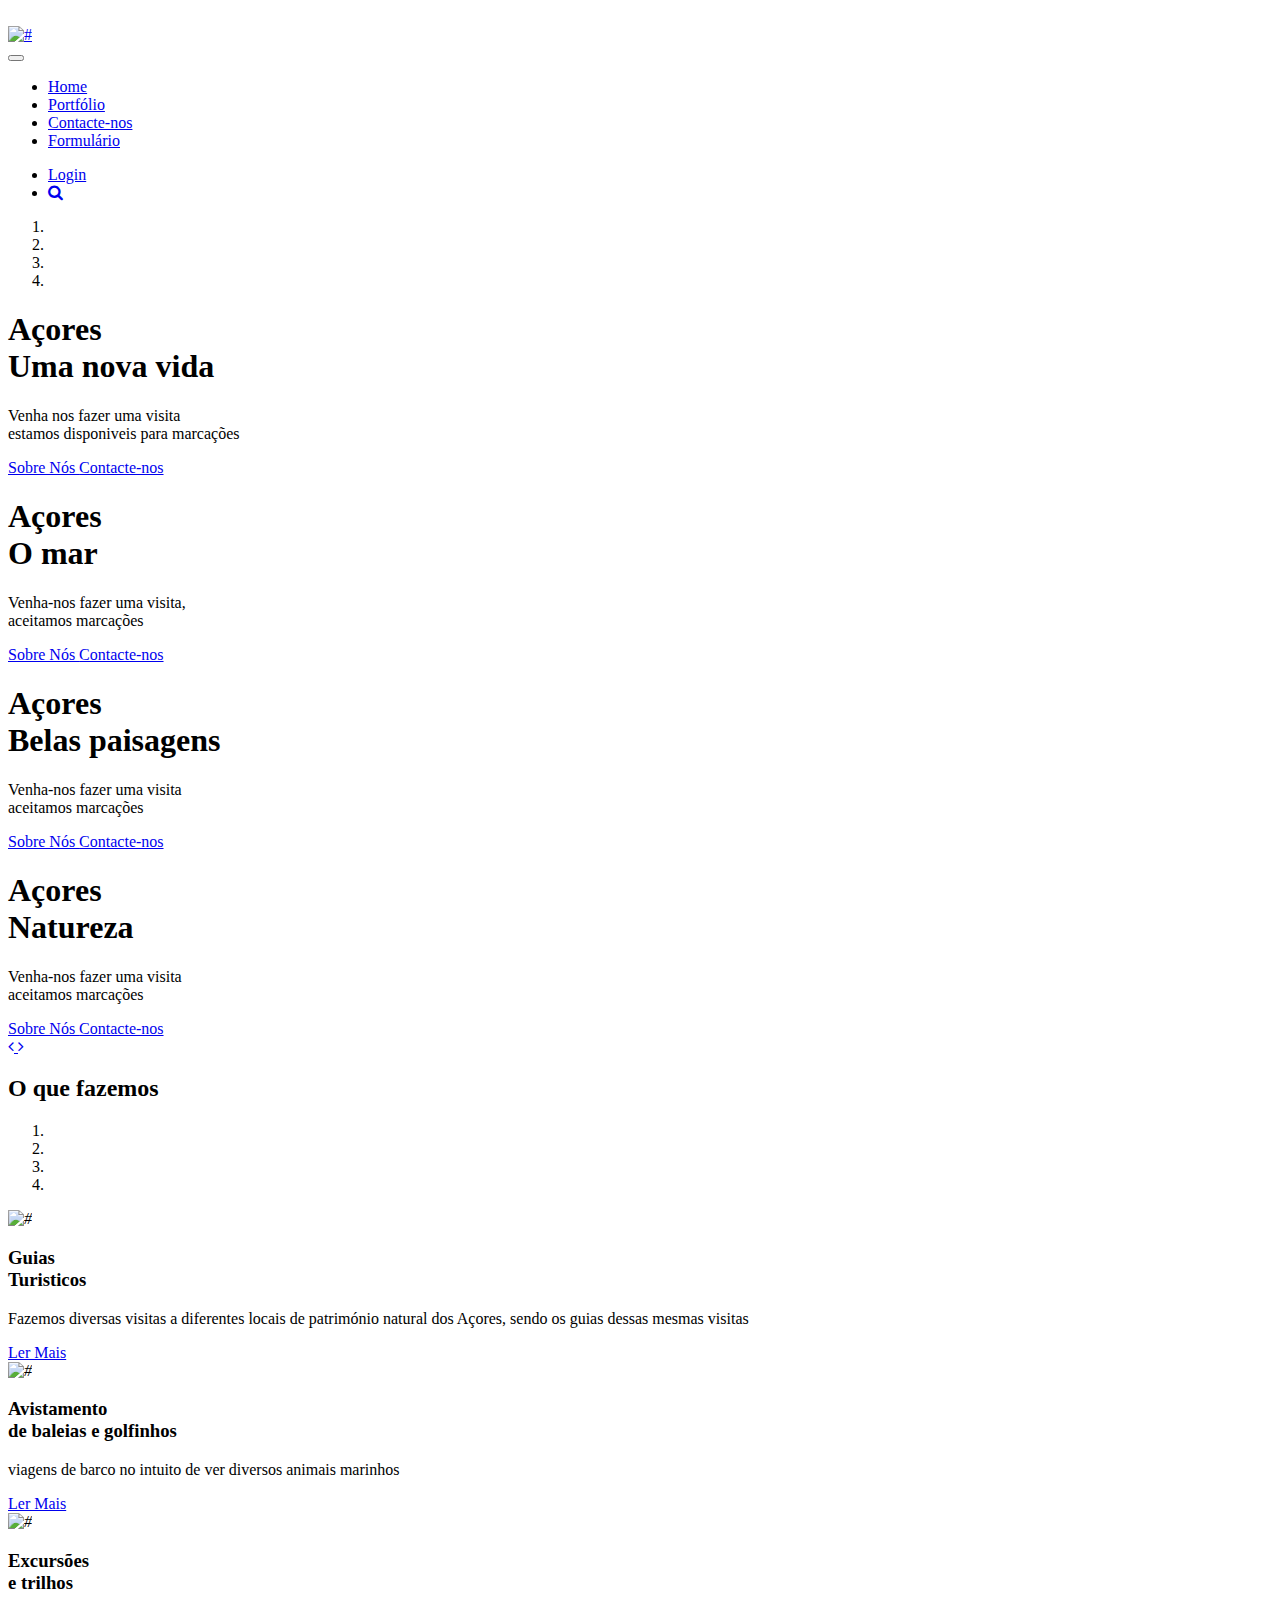
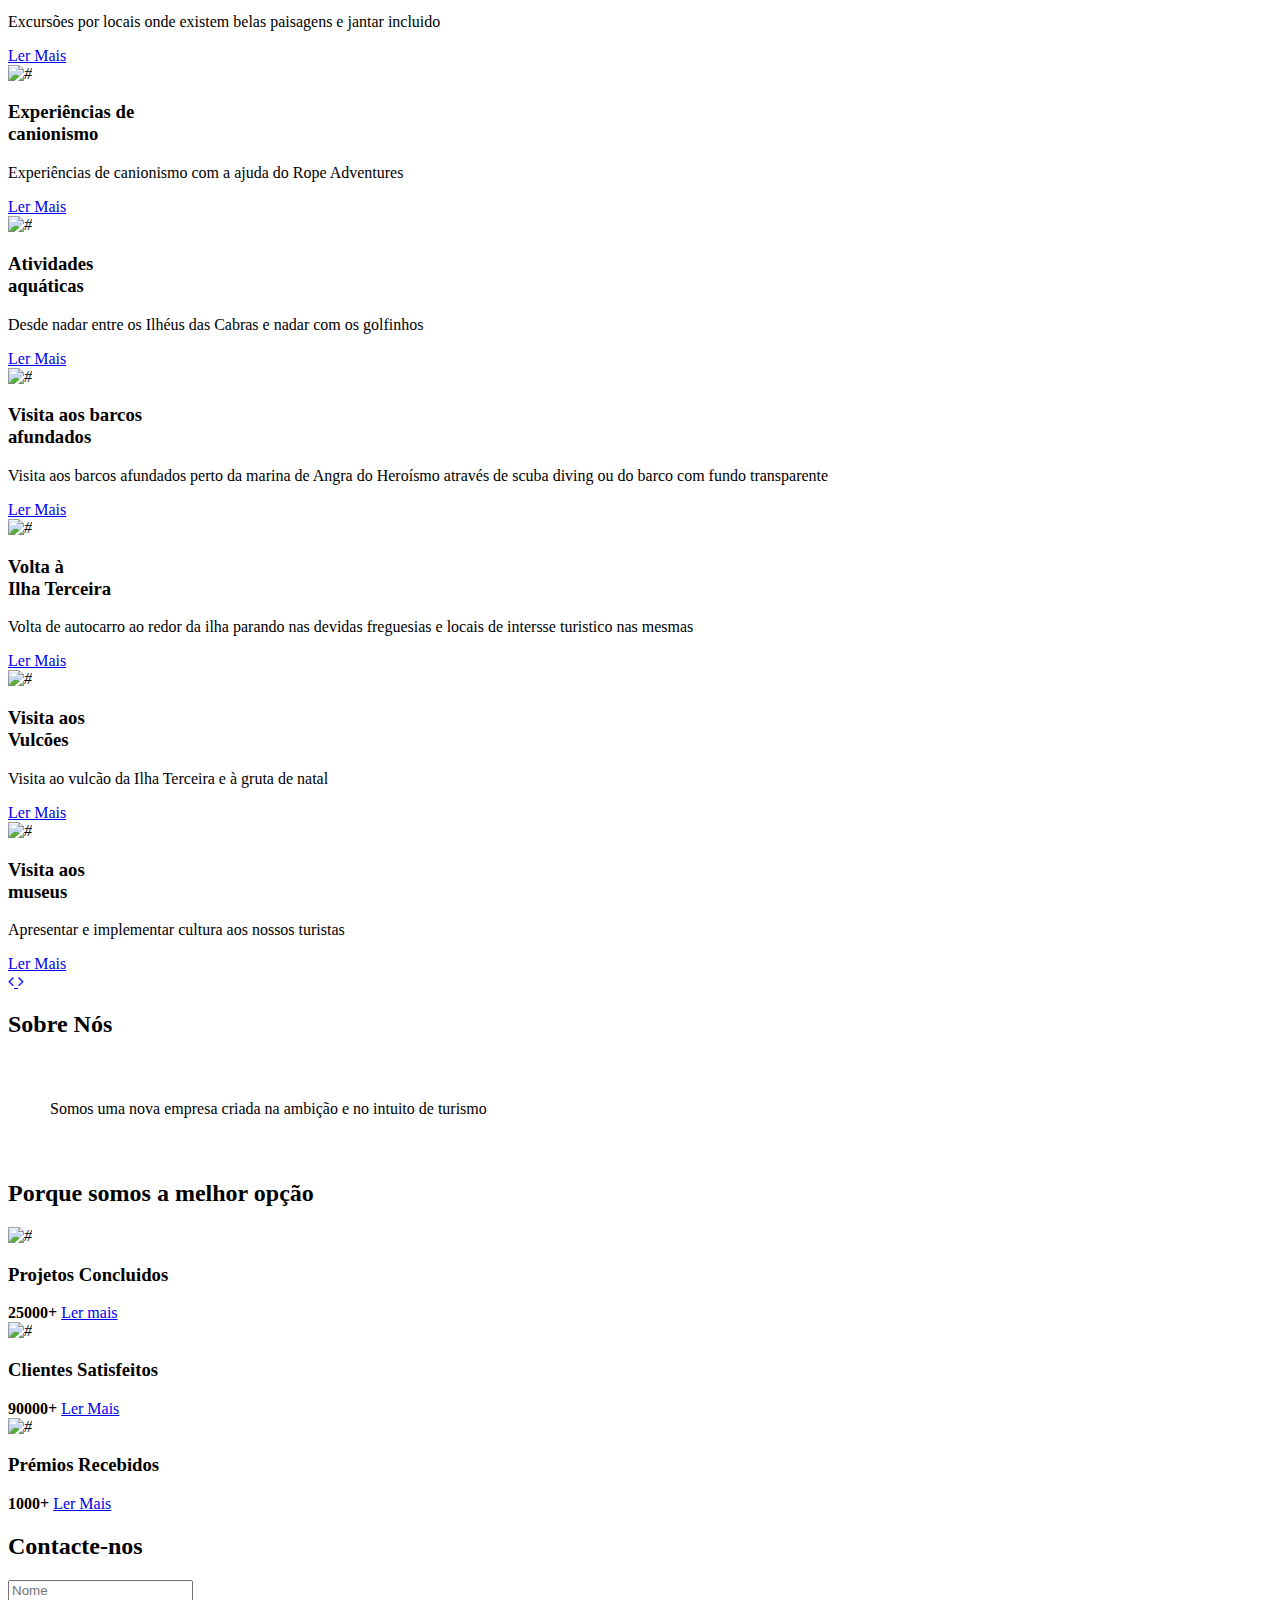
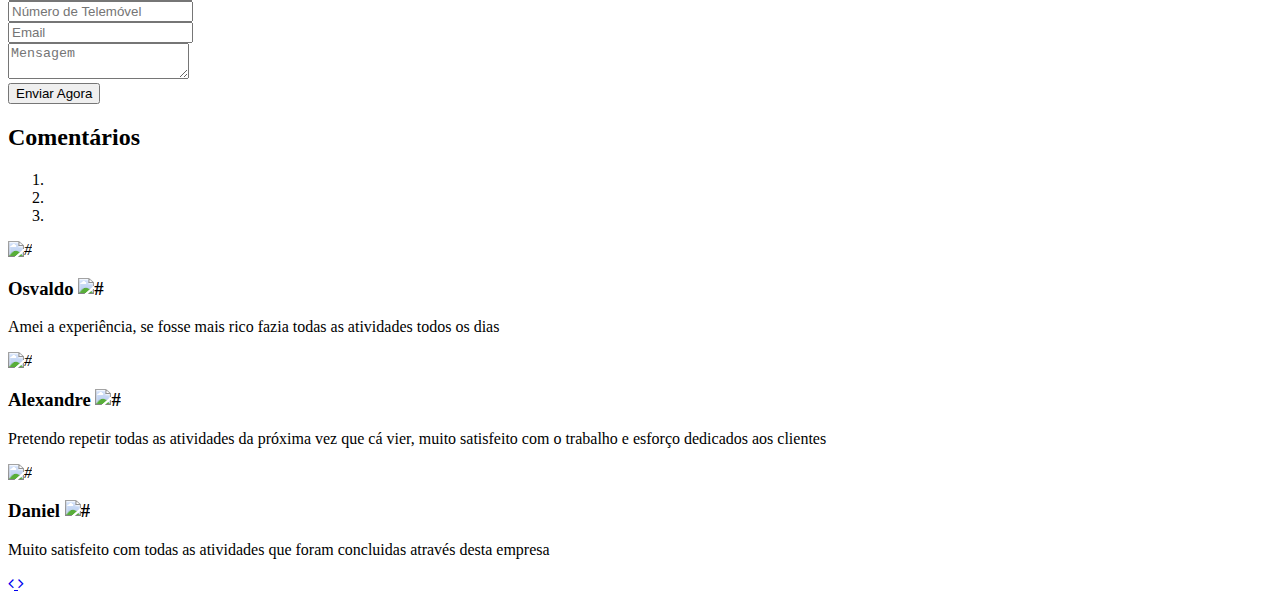
==== index.html @ 507f01a3 "Add files via upload" ====
<!DOCTYPE html>
<html lang="en">
   <head>
      <!-- basic -->
      <meta charset="utf-8">
      <meta http-equiv="X-UA-Compatible" content="IE=edge">
      <!-- mobile metas -->
      <meta name="viewport" content="width=device-width, initial-scale=1">
      <meta name="viewport" content="initial-scale=1, maximum-scale=1">
      <!-- site metas -->
      <title>LifeFinder</title>
      <link rel="icon" type="image/x-icon" href="/icon/favicon.png">
      <meta name="keywords" content="">
      <meta name="description" content="">
      <meta name="author" content="">
      <!-- bootstrap css -->
      <link rel="stylesheet" href="css/bootstrap.min.css">
      <!-- style css -->
      <link rel="stylesheet" href="css/style.css">
      <!-- responsive-->
      <link rel="stylesheet" href="css/responsive.css">
      <!-- awesome fontfamily -->
      <link rel="stylesheet" href="https://cdnjs.cloudflare.com/ajax/libs/font-awesome/4.7.0/css/font-awesome.min.css">
      <!--[if lt IE 9]>
      <script src="https://oss.maxcdn.com/html5shiv/3.7.3/html5shiv.min.js"></script>
      <script src="https://oss.maxcdn.com/respond/1.4.2/respond.min.js"></script><![endif]-->
   </head>
   <style>
      /* width */
      ::-webkit-scrollbar {
        width: 10px;
      }
      
      /* Track */
      ::-webkit-scrollbar-track {
        background: #f1f1f1; 
      }
       
      /* Handle */
      ::-webkit-scrollbar-thumb {
        background: #888; 
      }
      
      /* Handle on hover */
      ::-webkit-scrollbar-thumb:hover {
        background: #555; 
      }
      </style>
   <!-- body -->
   <body class="main-layout">
      <!-- loader  -->
      <div class="loader_bg">
         <div class="loader"><img src="images/loading.gif" alt="" /></div>
      </div>
      <!-- end loader -->
      <!-- header -->
      <header>
         <div class="header">
            <div class="container-fluid">
               <div class="row d_flex">
                  <div class=" col-md-2 col-sm-3 col logo_section">
                     <div class="full">
                        <div class="center-desk">
                           <div class="logo">
                              <a href="index.html"><img src="images/logo.png" alt="#" /></a>
                           </div>
                        </div>
                     </div>
                  </div>
                  <div class="col-md-8 col-sm-9">
                     <nav class="navigation navbar navbar-expand-md navbar-dark ">
                        <button class="navbar-toggler" type="button" data-toggle="collapse" data-target="#navbarsExample04" aria-controls="navbarsExample04" aria-expanded="false" aria-label="Toggle navigation">
                        <span class="navbar-toggler-icon"></span>
                        </button>
                        <div class="collapse navbar-collapse" id="navbarsExample04">
                           <ul class="navbar-nav mr-auto">
                              <li class="nav-item active">
                                 <a class="nav-link" href="index.html">Home</a>
                              </li>
                              <li class="nav-item">
                                 <a class="nav-link" href="portfolio.html">Portfólio</a>
                              </li>
                              <li class="nav-item">
                                 <a class="nav-link" href="contact.html">Contacte-nos</a>
                              </li>
                              <li class="nav-item">
                                 <a class="nav-link" href="formulario.html">Formulário</a>
                              </li>
                           </ul>
                        </div>
                     </nav>
                  </div>
                  <div class="col-md-2 d_none">
                     <ul class="email text_align_right">
                        <li> <a href="Javascript:void(0)"> Login </a></li>
                        <li> <a href="Javascript:void(0)"> <i class="fa fa-search" style="cursor: pointer;" aria-hidden="true"> </i></a> </li>
                     </ul>
                  </div>
               </div>
            </div>
         </div>
      </header>
      <!-- end header -->
      <!-- start slider section -->
      <div id="top_section" class=" banner_main">
         <div class="container">
            <div class="row">
               <div class="col-md-12">
                  <div id="myCarousel" class="carousel slide" data-ride="carousel">
                     <ol class="carousel-indicators">
                        <li data-target="#myCarousel" data-slide-to="0" class="active"></li>
                        <li data-target="#myCarousel" data-slide-to="1"></li>
                        <li data-target="#myCarousel" data-slide-to="2"></li>
                        <li data-target="#myCarousel" data-slide-to="3"></li>
                     </ol>
                     <div class="carousel-inner">
                        <div class="carousel-item active">
                           <div class="container-fluid">
                              <div class="carousel-caption relative">
                                 <div class="bluid">
                                    <h1>Açores  <br>Uma nova vida </h1>
                                    <p>Venha nos fazer uma visita <br> estamos disponiveis para marcações
                                    </p>
                                    <a class="read_more" href="about.html">Sobre Nós </a><a class="read_more" href="contact.html">Contacte-nos </a>
                                 </div>
                              </div>
                           </div>
                        </div>
                        <div class="carousel-item">
                           <div class="container-fluid">
                              <div class="carousel-caption relative">
                                 <div class="bluid">
                                    <h1>Açores  <br>O mar </h1>
                                    <p>Venha-nos fazer uma visita, <br>aceitamos marcações
                                    </p>
                                    <a class="read_more" href="about.html">Sobre Nós </a><a class="read_more" href="contact.html">Contacte-nos </a>
                                 </div>
                              </div>
                           </div>
                        </div>
                        <div class="carousel-item">
                           <div class="container-fluid">
                              <div class="carousel-caption relative">
                                 <div class="bluid">
                                    <h1>Açores  <br>Belas paisagens </h1>
                                    <p>Venha-nos fazer uma visita <br>aceitamos marcações
                                    </p>
                                    <a class="read_more" href="about.html">Sobre Nós </a><a class="read_more" href="contact.html">Contacte-nos </a>
                                 </div>
                              </div>
                           </div>
                        </div>
                        <div class="carousel-item">
                           <div class="container-fluid">
                              <div class="carousel-caption relative">
                                 <div class="bluid">
                                    <h1>Açores  <br>Natureza </h1>
                                    <p>Venha-nos fazer uma visita <br>aceitamos marcações
                                    </p>
                                    <a class="read_more" href="about.html">Sobre Nós </a><a class="read_more" href="contact.html">Contacte-nos </a>
                                 </div>
                              </div>
                           </div>
                        </div>
                     </div>
                     <a class="carousel-control-prev" href="#myCarousel" role="button" data-slide="prev">
                     <i class="fa fa-angle-left" aria-hidden="true"></i>
                     <span class="sr-only">Anterior</span>
                     </a>
                     <a class="carousel-control-next" href="#myCarousel" role="button" data-slide="next">
                     <i class="fa fa-angle-right" aria-hidden="true"></i>
                     <span class="sr-only">Próximo</span>
                     </a>
                  </div>
               </div>
            </div>
         </div>
      </div>
      <!-- end slider section -->
      <!-- we_do -->
      <div class="we_do">
         <div class="container">
            <div class="row">
               <div class="col-md-12">
                  <div class="titlepage text_align_center">
                     <h2>O que fazemos </h2>
                  </div>
               </div>
            </div>
            <div class="row">
               <div class="col-md-12">
                  <div id="we1" class="carousel slide" data-ride="carousel">
                     <ol class="carousel-indicators">
                        <li data-target="#we1" data-slide-to="0" class="active"></li>
                        <li data-target="#we1" data-slide-to="1"></li>
                        <li data-target="#we1" data-slide-to="2"></li>
                        <li data-target="#we1" data-slide-to="3"></li>
                     </ol>
                     <div class="carousel-inner">
                        <div class="carousel-item active">
                           <div class="container-fluid">
                              <div class="carousel-caption we1_do">
                                 <div class="row">
                                    <div class="col-md-4">
                                       <div id="bo_ho" class="we_box text_align_left">
                                          <i><img src="images/guia.png" alt="#"/></i>
                                          <h3>Guias <br>Turisticos</h3>
                                          <p>Fazemos diversas visitas a diferentes locais de património natural dos Açores, sendo os guias dessas mesmas visitas
                                          </p>
                                          <a class="read_more" href="we_do">Ler Mais</a>
                                       </div>
                                    </div>
                                    <div class="col-md-4">
                                       <div id="bo_ho" class="we_box text_align_left">
                                          <i><img src="images/baleias.png" alt="#"/></i>
                                          <h3>Avistamento <br>de baleias e golfinhos</h3>
                                          <p>viagens de barco no intuito de ver diversos animais marinhos
                                          </p>
                                          <a class="read_more" href="we_do">Ler Mais</a>
                                       </div>
                                    </div>
                                    <div class="col-md-4">
                                       <div id="bo_ho" class="we_box text_align_left">
                                          <i><img src="images/trilhos.png" alt="#"/></i>
                                          <h3>Excursões <br>e trilhos </h3>
                                          <p>Excursões por locais onde existem belas paisagens e jantar incluido
                                          </p>
                                          <a class="read_more" href="we_do">Ler Mais</a>
                                       </div>
                                    </div>
                                 </div>
                              </div>
                           </div>
                        </div>
                        <div class="carousel-item">
                           <div class="container-fluid">
                              <div class="carousel-caption we1_do">
                                 <div class="row">
                                    <div class="col-md-4">
                                       <div id="bo_ho" class="we_box text_align_left">
                                          <i><img src="images/canionismo.png" alt="#"/></i>
                                          <h3>Experiências de <br>canionismo</h3>
                                          <p>Experiências de canionismo com a ajuda do Rope Adventures</p>
                                          <a class="read_more" href="we_do">Ler Mais</a>
                                       </div>
                                    </div>
                                    <div class="col-md-4">
                                       <div id="bo_ho" class="we_box text_align_left">
                                          <i><img src="images/nadar.png" alt="#"/></i>
                                          <h3>Atividades <br>aquáticas</h3>
                                          <p>Desde nadar entre os Ilhéus das Cabras e nadar com os golfinhos</p>
                                          <a class="read_more" href="we_do">Ler Mais</a>
                                       </div>
                                    </div>
                                    <div class="col-md-4">
                                       <div id="bo_ho" class="we_box text_align_left">
                                          <i><img src="images/barco.png" alt="#"/></i>
                                          <h3>Visita aos barcos <br>afundados</h3>
                                          <p>Visita aos barcos afundados perto da marina de Angra do Heroísmo através de scuba diving ou do barco com fundo transparente</p>
                                          <a class="read_more" href="we_do">Ler Mais</a>
                                       </div>
                                    </div>
                                 </div>
                              </div>
                           </div>
                        </div>
                        <div class="carousel-item">
                           <div class="container-fluid">
                              <div class="carousel-caption we1_do">
                                 <div class="row">
                                    <div class="col-md-4">
                                       <div id="bo_ho" class="we_box text_align_left">
                                          <i><img src="images/ilha.png" alt="#"/></i>
                                          <h3>Volta à <br>Ilha Terceira</h3>
                                          <p>Volta de autocarro ao redor da ilha parando nas devidas freguesias e locais de intersse turistico nas mesmas</p>
                                          <a class="read_more" href="we_do">Ler Mais</a>
                                       </div>
                                    </div>
                                    <div class="col-md-4">
                                       <div id="bo_ho" class="we_box text_align_left">
                                          <i><img src="images/vulcao.png" alt="#"/></i>
                                          <h3>Visita aos <br>Vulcões</h3>
                                          <p>Visita ao vulcão da Ilha Terceira e à gruta de natal</p>
                                          <a class="read_more" href="we_do">Ler Mais</a>
                                       </div>
                                    </div>
                                    <div class="col-md-4">
                                       <div id="bo_ho" class="we_box text_align_left">
                                          <i><img src="images/museu.png" alt="#"/></i>
                                          <h3>Visita aos <br>museus</h3>
                                          <p>Apresentar e implementar cultura aos nossos turistas</p>
                                          <a class="read_more" href="we_do">Ler Mais</a>
                                       </div>
                                    </div>
                                 </div>
                              </div>
                           </div>
                        </div>
                     </div>
                     <a class="carousel-control-prev" href="#we1" role="button" data-slide="prev">
                     <i class="fa fa-angle-left" aria-hidden="true"></i>
                     <span class="sr-only">Anterior</span>
                     </a>
                     <a class="carousel-control-next" href="#we1" role="button" data-slide="next">
                     <i class="fa fa-angle-right" aria-hidden="true"></i>
                     <span class="sr-only">Próximo</span>
                     </a>
                  </div>
               </div>
            </div>
         </div>
      </div>
      <!-- end we_do -->
      <!-- about -->
      <div class="about">
         <div class="container">
            <div class="row">
               <div class="col-md-12">
                  <div class="titlepage text_align_center">
                     <h2>Sobre Nós</h2>
                     <p style="padding: 42px;">Somos uma nova empresa criada na ambição e no intuito de turismo</p>
                  </div>
               </div>
            </div>
         </div>
      </div>
      <!-- end about -->
      <!-- chose -->
      <div class="chose">
         <div class="container">
            <div class="row d_flex">
               <div class="col-md-12">
                  <div class="titlepage text_align_left">
                     <h2>Porque somos a melhor opção</h2>
                  </div>
               </div>
               <div class="col-lg-5 col-md-4">
                  <div class="chose_box">
                     <i><img src="images/chose1.png" alt="#"/></i>
                     <h3>Projetos Concluidos </h3>
                     <strong>25000+</strong>
                     <a class="read_more" href="Javascript:void(0)">Ler mais</a>
                  </div>
               </div>
               <div class="col-lg-5 col-md-4">
                  <div class="chose_box">
                     <i><img src="images/chose2.png" alt="#"/></i>
                     <h3>Clientes Satisfeitos </h3>
                     <strong>90000+</strong>
                     <a class="read_more" href="Javascript:void(0)">Ler Mais</a>
                  </div>
               </div>
               <div class="col-lg-2 col-md-4">
                  <div class="chose_box">
                     <i><img src="images/chose3.png" alt="#"/></i>
                     <h3>Prémios Recebidos</h3>
                     <strong>1000+</strong>
                     <a class="read_more" href="Javascript:void(0)">Ler Mais</a>
                  </div>
               </div>
            </div>
         </div>
      </div>
      <!-- end chose -->
      <!-- contact -->
      <div class="contact">
         <div class="container">
            <div class="row ">
               <div class="col-md-6">
                  <div class="titlepage text_align_left">
                     <h2>Contacte-nos</h2>
                  </div>
                  <form id="request" class="main_form">
                     <div class="row">
                        <div class="col-md-12">
                           <input class="contactus" placeholder="Nome" type="type" name=" Name"> 
                        </div>
                        <div class="col-md-12">
                           <input class="contactus" placeholder="Número de Telemóvel" type="type" name="Phone Number">                          
                        </div>
                        <div class="col-md-12">
                           <input class="contactus" placeholder="Email" type="type" name="Email">                          
                        </div>
                        <div class="col-md-12">
                           <textarea class="textarea" placeholder="Mensagem" type="type" Message="Name"></textarea>
                        </div>
                        <div class="col-md-12">
                           <button class="send_btn">Enviar Agora</button>
                        </div>
                     </div>
                  </form>
               </div>
               <div class="col-md-6">
                  <div class="titlepage text_align_left">
                     <h2>Comentários</h2>
                  </div>
                  <div id="clientsl" class="carousel slide our_clientsl" data-ride="carousel">
                     <ol class="carousel-indicators">
                        <li data-target="#clientsl" data-slide-to="0" class="active"></li>
                        <li data-target="#clientsl" data-slide-to="1"></li>
                        <li data-target="#clientsl" data-slide-to="2"></li>
                     </ol>
                     <div class="carousel-inner">
                        <div class="carousel-item active">
                           <div class="container">
                              <div class="carousel-caption posi_in">
                                 <div class="clientsl_text">
                                    <i><img src="images/clint1.jpg" alt="#"/></i>
                                    <h3>Osvaldo <img src="images/icon.png" alt="#"/></h3>
                                    <p>Amei a experiência, se fosse mais rico fazia todas as atividades todos os dias</p>
                                 </div>
                              </div>
                           </div>
                        </div>
                        <div class="carousel-item">
                           <div class="container">
                              <div class="carousel-caption posi_in">
                                 <div class="clientsl_text">
                                    <i><img src="images/clint2.jpg" alt="#"/></i>
                                    <h3>Alexandre <img src="images/icon.png" alt="#"/></h3>
                                    <p>Pretendo repetir todas as atividades da próxima vez que cá vier, muito satisfeito com o trabalho e esforço dedicados aos clientes</p>
                                 </div>
                              </div>
                           </div>
                        </div>
                        <div class="carousel-item">
                           <div class="container">
                              <div class="carousel-caption posi_in">
                                 <div class="clientsl_text">
                                    <i><img src="images/clint.jpg" alt="#"/></i>
                                    <h3>Daniel <img src="images/icon.png" alt="#"/></h3>
                                    <p>Muito satisfeito com todas as atividades que foram concluidas através desta empresa</p>
                                 </div>
                              </div>
                           </div>
                        </div>
                     </div>
                     <a class="carousel-control-prev" href="#clientsl" role="button" data-slide="prev">
                     <i class="fa fa-angle-left" aria-hidden="true"></i>
                     <span class="sr-only">Anterior</span>
                     </a>
                     <a class="carousel-control-next" href="#clientsl" role="button" data-slide="next">
                     <i class="fa fa-angle-right" aria-hidden="true"></i>
                     <span class="sr-only">Próximo</span>
                     </a>
                  </div>
               </div>
            </div>
         </div>
      </div>
      <!-- contact -->
      <!-- Javascript files-->
      <script src="js/jquery.min.js"></script>
      <script src="js/bootstrap.bundle.min.js"></script>
      <script src="js/jquery-3.0.0.min.js"></script>
      <script src="js/custom.js"></script>
   </body>
</html>
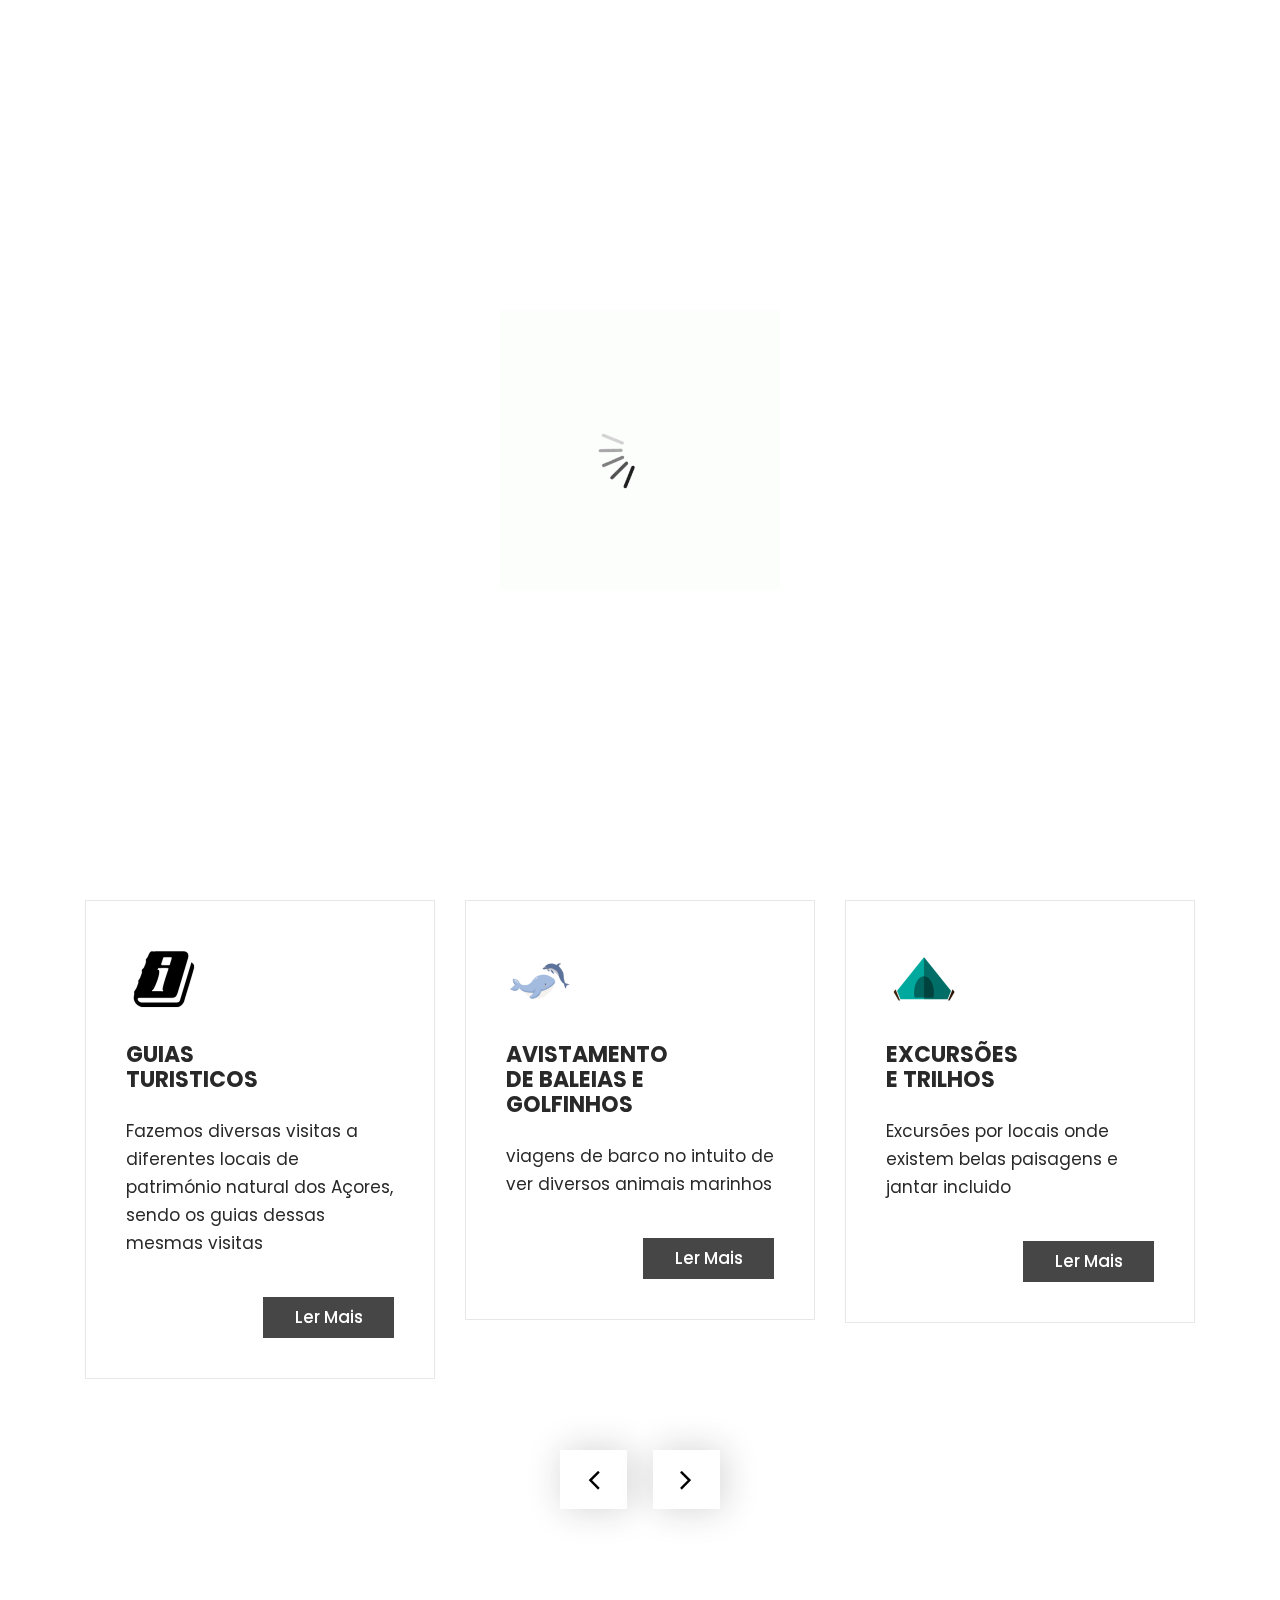
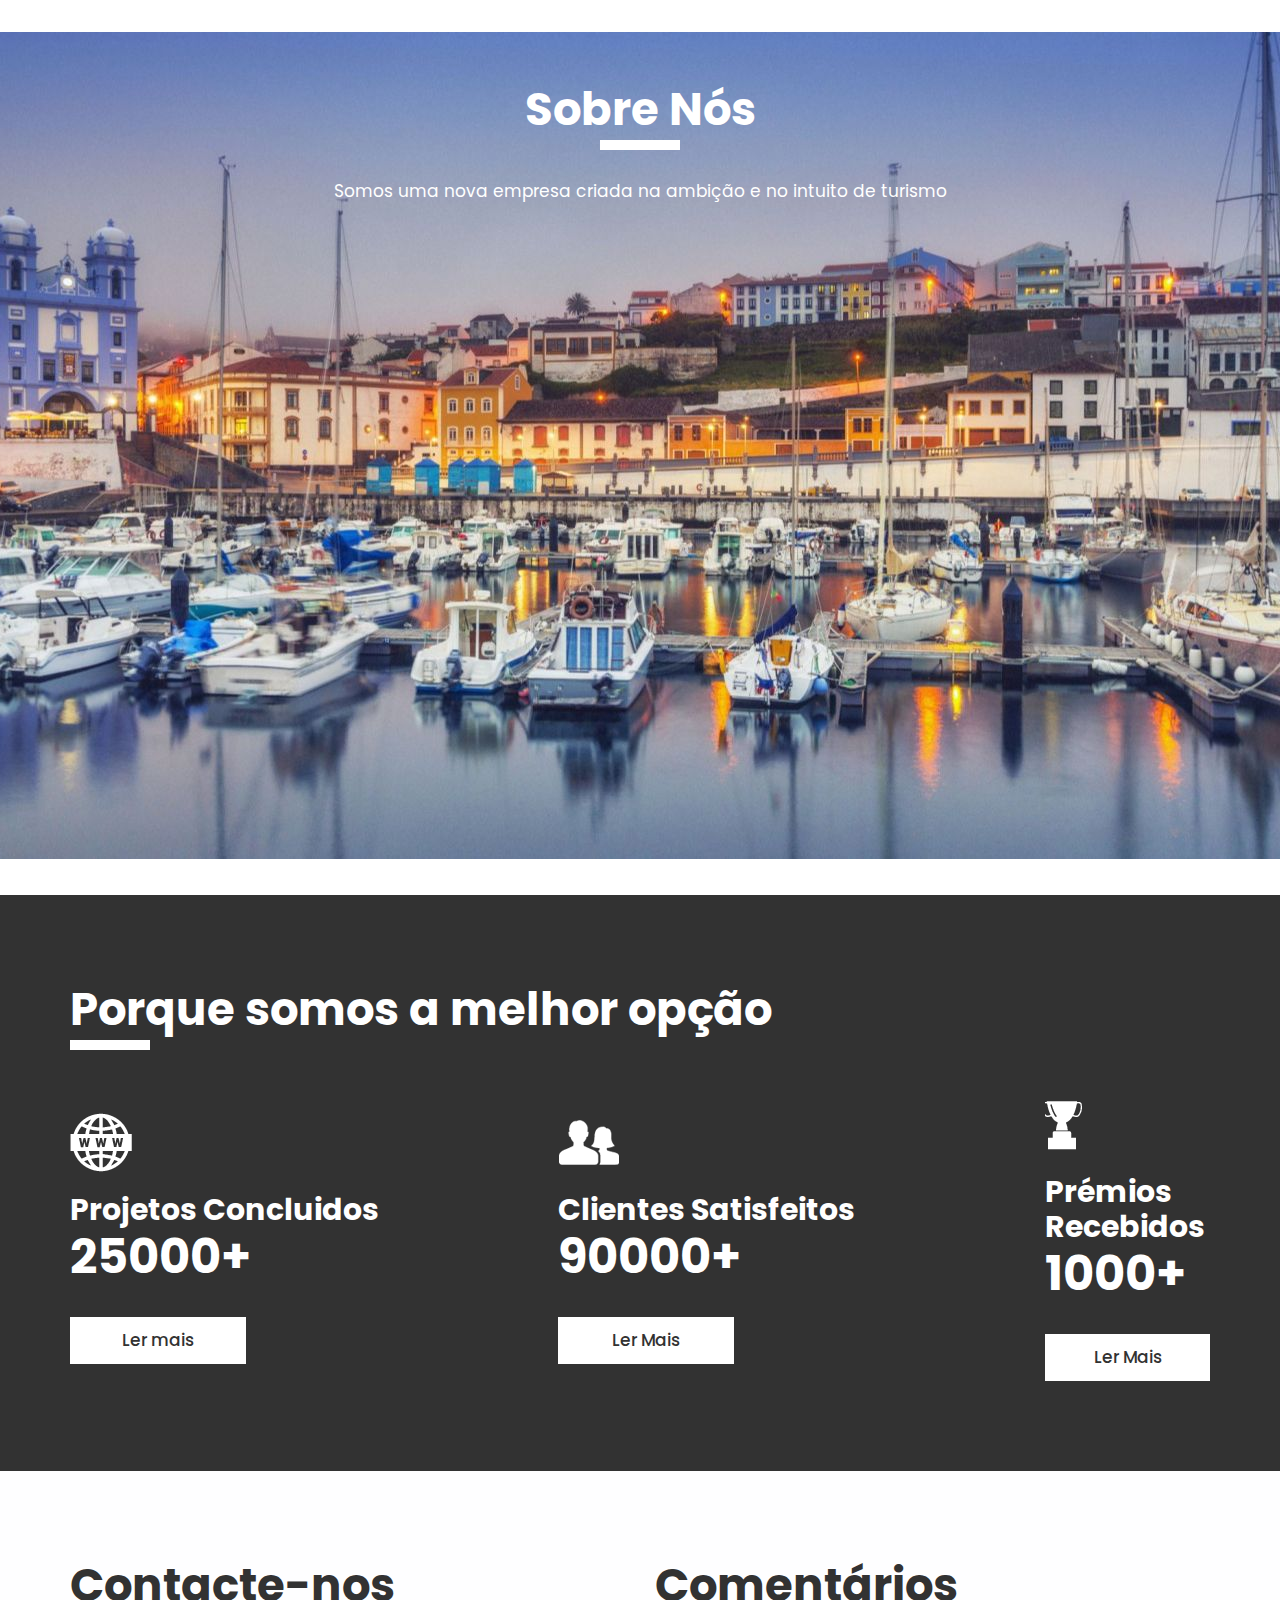
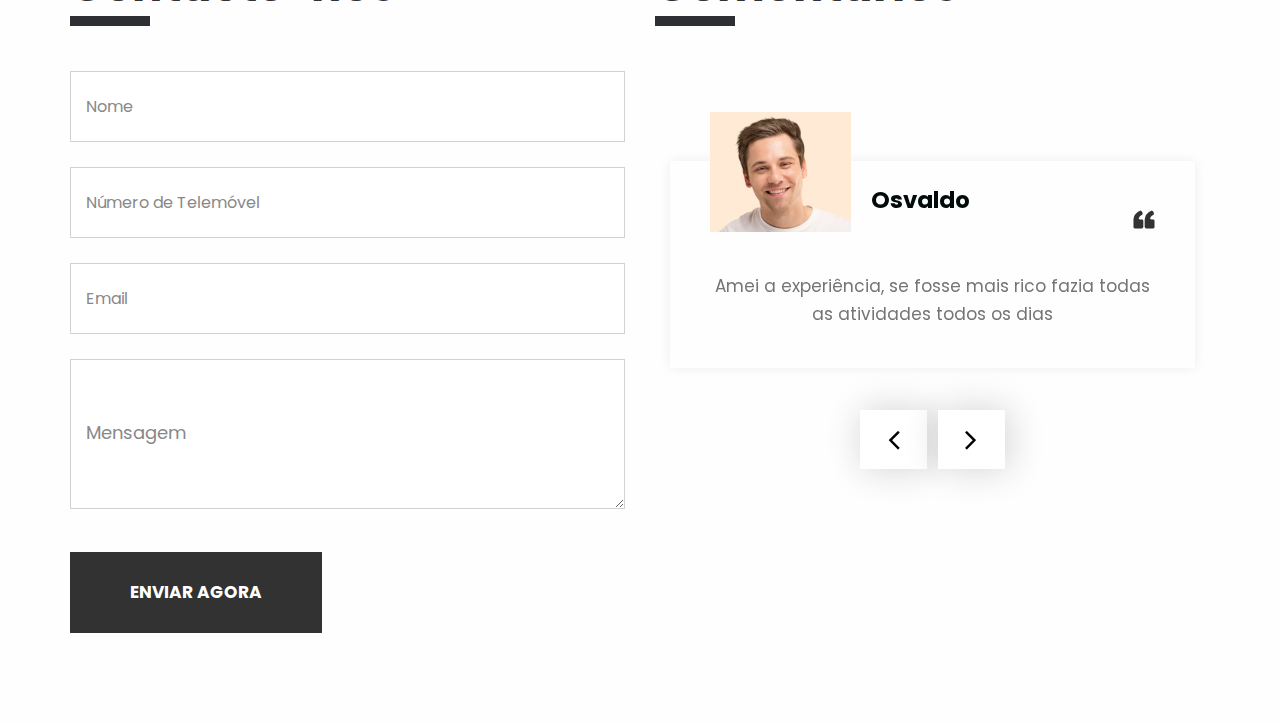
==== commit f4fb7fb8: "Update index.html" ====
--- a/index.html
+++ b/index.html
@@ -9,7 +9,7 @@
       <meta name="viewport" content="initial-scale=1, maximum-scale=1">
       <!-- site metas -->
       <title>LifeFinder</title>
-      <link rel="icon" type="image/x-icon" href="/icon/favicon.png">
+      <link rel="icon" type="image/x-icon" href="/icon/favicon.ico">
       <meta name="keywords" content="">
       <meta name="description" content="">
       <meta name="author" content="">
@@ -455,4 +455,4 @@
       <script src="js/jquery-3.0.0.min.js"></script>
       <script src="js/custom.js"></script>
    </body>
-</html>+</html>
--- a/css/style.css
+++ b/css/style.css
@@ -0,0 +1,1059 @@
+/*--------------------------------------------------------------------- 
+File Name: style.css 
+---------------------------------------------------------------------*/
+
+
+/*--------------------------------------------------------------------- 
+import Fonts 
+---------------------------------------------------------------------*/
+
+@import url('https://fonts.googleapis.com/css?family=Rajdhani:300,400,500,600,700');
+@import url('https://fonts.googleapis.com/css?family=Poppins:100,100i,200,200i,300,300i,400,400i,500,500i,600,600i,700,700i,800,800i,900,900i');
+@import url('https://fonts.googleapis.com/css?family=Raleway:100,100i,200,200i,300,300i,400,400i,500,500i,600,600i,700,700i,800,800i,900,900i');
+@import url('https://fonts.googleapis.com/css?family=Open+Sans:400,600,600i,700,700i,800,800i&display=swap');
+
+/*--------------------------------------------------------------------- import Files ---------------------------------------------------------------------*/
+
+@import url(font-awesome.min.css);
+@import url(owl.carousel.min.css);
+
+/*--------------------------------------------------------------------- 
+basic 
+---------------------------------------------------------------------*/
+
+body {
+     color: #666666;
+     font-size: 14px;
+     font-family: 'Poppins', sans-serif;
+     line-height: 1.80857;
+     font-weight: normal;
+}
+
+a {
+     color: #1f1f1f;
+     text-decoration: none !important;
+     outline: none !important;
+     -webkit-transition: all .3s ease-in-out;
+     -moz-transition: all .3s ease-in-out;
+     -ms-transition: all .3s ease-in-out;
+     -o-transition: all .3s ease-in-out;
+     transition: all .3s ease-in-out;
+}
+
+h1,
+h2,
+h3,
+h4,
+h5,
+h6 {
+     letter-spacing: 0;
+     font-weight: normal;
+     position: relative;
+     padding: 0;
+     font-weight: normal;
+     line-height: normal;
+     color: #111111;
+     margin: 0
+}
+
+h1 {
+     font-size: 24px
+}
+
+h2 {
+     font-size: 22px
+}
+
+h3 {
+     font-size: 18px
+}
+
+h4 {
+     font-size: 16px
+}
+
+h5 {
+     font-size: 14px
+}
+
+h6 {
+     font-size: 13px
+}
+
+*,
+*::after,
+*::before {
+     -webkit-box-sizing: border-box;
+     -moz-box-sizing: border-box;
+     box-sizing: border-box;
+}
+
+h1 a,
+h2 a,
+h3 a,
+h4 a,
+h5 a,
+h6 a {
+     color: #212121;
+     text-decoration: none!important;
+     opacity: 1
+}
+
+button:focus {
+     outline: none;
+}
+
+ul,
+li,
+ol {
+     margin: 0px;
+     padding: 0px;
+     list-style: none;
+}
+
+p {
+     margin: 0px;
+     padding: 0;
+     font-weight: 400;
+     font-size: 17px;
+     line-height: 28px;
+}
+
+a {
+     color: #222222;
+     text-decoration: none;
+     outline: none !important;
+}
+
+a,
+.btn {
+     text-decoration: none !important;
+     outline: none !important;
+     -webkit-transition: all .3s ease-in-out;
+     -moz-transition: all .3s ease-in-out;
+     -ms-transition: all .3s ease-in-out;
+     -o-transition: all .3s ease-in-out;
+     transition: all .3s ease-in-out;
+}
+
+img {
+     max-width: 100%;
+     height: auto;
+}
+
+ :focus {
+     outline: 0;
+}
+
+.btn-custom {
+     margin-top: 20px;
+     background-color: transparent !important;
+     border: 2px solid #ddd;
+     padding: 12px 40px;
+     font-size: 16px;
+}
+
+.lead {
+     font-size: 18px;
+     line-height: 30px;
+     color: #767676;
+     margin: 0;
+     padding: 0;
+}
+
+.form-control:focus {
+     border-color: #ffffff !important;
+     box-shadow: 0 0 0 .2rem rgba(255, 255, 255, .25);
+}
+
+.navbar-form input {
+     border: none !important;
+}
+
+.badge {
+     font-weight: 500;
+}
+
+blockquote {
+     margin: 20px 0 20px;
+     padding: 30px;
+}
+
+button {
+     border: 0;
+     margin: 0;
+     padding: 0;
+     cursor: pointer;
+}
+
+.full {
+     width: 100%;
+     float: left;
+     margin: 0;
+     padding: 0;
+}
+
+.titlepage {
+     padding-bottom: 60px;
+}
+
+.titlepage::before {
+     content: "";
+     position: absolute;
+     border: #fff solid 5px;
+     border-width: 5px;
+     width: 80px;
+     z-index: 999;
+     margin: 0 auto;
+     left: 0;
+     right: 0;
+     top: 55px;
+}
+
+.titlepage h2 {
+     font-size: 45px;
+     font-weight: bold;
+     line-height: 50px;
+     color: #323232;
+}
+
+.read_more {
+     display: inline-block;
+     background: #6dcff6;
+     color: #fff;
+     max-width: 215px;
+     height: 61px;
+     line-height: 61px;
+     width: 100%;
+     font-size: 17px;
+     text-align: center;
+     font-weight: 500;
+     transition: ease-in all 0.5s;
+}
+
+.read_more:hover {
+     background: #0e0b01;
+     color: #fff;
+     transition: ease-in all 0.5s;
+}
+
+.img_responsive {
+     max-width: 100%;
+}
+
+.text_align_center {
+     text-align: center;
+}
+
+.text_align_left {
+     text-align: left;
+}
+
+.text_align_right {
+     text-align: right;
+}
+
+.d_flex {
+     display: flex;
+     align-items: center;
+     flex-wrap: wrap;
+}
+
+.container {
+     max-width: 1170px;
+}
+
+
+/*---------------------------- 
+loader  
+----------------------------*/
+
+.loader_bg {
+     position: fixed;
+     z-index: 9999999;
+     background: #fff;
+     width: 100%;
+     height: 100%;
+}
+
+.loader {
+     height: 100%;
+     width: 100%;
+     position: absolute;
+     left: 0;
+     top: 0;
+     display: flex;
+     justify-content: center;
+     align-items: center;
+}
+
+.loader img {
+     width: 280px;
+}
+
+
+/*--------------------------------------------------------------------- 
+header 
+---------------------------------------------------------------------*/
+
+.header {
+     width: 100%;
+     background: rgba(39, 43, 44, 0.87);
+     height: 106px;
+     padding: 37px 30px;
+     position: absolute;
+     z-index: 999;
+     box-shadow: 3px 0 13px rgba(30, 30, 30, 0.90);
+}
+
+
+/*--------------------------------------------------------------------- 
+menu section
+---------------------------------------------------------------------*/
+
+.navigation.navbar {
+     float: right;
+     padding: 0;
+}
+
+.navigation.navbar-dark .navbar-nav .nav-link {
+     padding: 0px 30px;
+     color: #fff;
+     font-size: 17px;
+     line-height: 20px;
+     font-weight: 400;
+}
+
+.navigation.navbar-dark .navbar-nav .nav-link:focus,
+.navigation.navbar-dark .navbar-nav .nav-link:hover {
+     color: #fff;
+}
+
+.navigation.navbar-dark .navbar-nav .active>.nav-link,
+.navigation.navbar-dark .navbar-nav .nav-link.active,
+.navigation.navbar-dark .navbar-nav .nav-link.show,
+.navigation.navbar-dark .navbar-nav .show>.nav-link {
+     color: #fff;
+}
+
+.di_no {
+     display: none;
+}
+
+ul.email {
+     padding-top: 1px;
+     display: flex;
+     align-items: center;
+     justify-content: flex-end;
+     flex-wrap: wrap;
+}
+
+ul.email li {
+     padding: 0px 35px;
+}
+
+ul.email li:nth-child(2) {
+     padding-right: 0;
+}
+
+ul.email li a {
+     font-size: 17px;
+     color: #fff;
+}
+
+ul.email li i {
+     color: #fff;
+     font-size: 19px;
+}
+
+
+/** banner_main **/
+
+#top_section {
+     background-image: url('../images/banner.jpg');
+     background-size: cover;
+     background-repeat: no-repeat;
+     padding-top: 120px;
+     position: relative;
+     height: 100vh;
+     background-position: center;
+}
+
+#myCarousel .carousel-indicators {
+     bottom: -50px;
+     margin-left: 11px;
+     right: inherit;
+}
+
+#myCarousel .carousel-indicators .active {
+     background: #0e0b01;
+}
+
+#myCarousel .carousel-indicators li {
+     cursor: pointer;
+     background: #fff;
+     border-radius: 40px;
+     width: 22px;
+     height: 22px;
+}
+
+#myCarousel a.carousel-control-next,
+#myCarousel a.carousel-control-prev {
+     display: none;
+}
+
+.relative {
+     position: inherit;
+     bottom: 0;
+     padding: 0;
+}
+
+.bluid {
+     margin-top: 10px;
+     font-family: 'Open Sans', sans-serif;
+     text-align: left;
+}
+
+.banner_main .bluid h1 {
+     color: #fff;
+     font-size: 100px;
+     line-height: 110px;
+     font-weight: bold;
+     padding-bottom: 25px;
+}
+
+.banner_main .bluid p {
+     color: #fff;
+     line-height: 25px;
+     font-weight: 500;
+     padding-bottom: 50px;
+     font-size: 17px;
+}
+
+.banner_main .bluid .read_more {
+     margin-right: 8px;
+     background: #fff;
+     color: #000;
+}
+
+.banner_main .bluid .read_more:hover {
+     color: #fff;
+     background: #0e0b01;
+}
+
+
+/** we_do **/
+
+.we_do {
+     background: #fff;
+     padding: 90px 0 190px 0;
+}
+
+.we_do .titlepage::before {
+     border: #2e2f34 solid 5px;
+}
+
+.we1_do {
+     position: inherit;
+     padding: 0;
+}
+
+#bo_ho:hover {
+     border: #292a2c solid 1px;
+     transition: ease-in all 0.5s;
+}
+
+.we_box {
+     border: #e6e7e8 solid 1px;
+     transition: ease-in all 0.5s;
+     padding: 40px;
+     margin-bottom: 26px;
+}
+
+.we_box h3 {
+     color: #292929;
+     font-size: 22px;
+     font-weight: bold;
+     line-height: 25px;
+     text-transform: uppercase;
+     padding-top: 25px;
+}
+
+.we_box h3 img {
+     float: right;
+}
+
+.we_box p {
+     color: #292929;
+     padding-top: 25px;
+     display: block;
+     padding-bottom: 40px;
+}
+
+.we_box .read_more {
+     max-width: 131px;
+     height: 41px;
+     line-height: 41px;
+     margin: 0 auto;
+     display: block;
+     margin-right: 0;
+     background: #464646;
+}
+
+#we1 .carousel-indicators {
+     display: none;
+}
+
+#we1 a.carousel-control-next,
+#we1 a.carousel-control-prev {
+     background: #ffffff;
+     width: 67px;
+     height: 59px;
+     top: 109%;
+     opacity: 1;
+     font-size: 33px;
+     color: #000000;
+     box-shadow: 3px 0 36px rgba(30, 30, 30, 0.2);
+}
+
+#we1 a.carousel-control-prev {
+     left: 43%;
+}
+
+#we1 a.carousel-control-next {
+     right: 43%;
+}
+
+#we1 a.carousel-control-next:focus,
+#we1 a.carousel-control-next:hover,
+#we1 a.carousel-control-prev:focus,
+#we1 a.carousel-control-prev:hover {
+     background: #464646;
+     color: #fff;
+     opacity: 1;
+}
+
+
+/** end we_do **/
+
+/** formulario **/
+
+.formulario {
+     background-color: black;
+     background-position: center;
+     background-repeat: no-repeat;
+     height: 100%;
+     padding: 90px 0;
+     width: 100%;
+     opacity: 85%;
+     border-radius: 25px;
+}
+
+.formulario .titlepage::before {
+     border: #fff solid 5px;
+}
+
+.formulario .titlepage {
+     padding-bottom: 0;
+     margin-bottom: 0px;
+}
+
+.formulario .titlepage h2 {
+     color: #fff;
+}
+
+.formulario .titlepage p {
+     line-height: 28px;
+     padding-top: 20px;
+     color: #fff;
+     font-size: 17px;
+}
+
+
+/** end formulario **/
+
+
+
+/** about **/
+
+.about {
+     background: url(../images/about_bg.jpg);
+     background-position: center;
+     background-repeat: no-repeat;
+     height: 100vh;
+     padding: 90px 0;
+}
+
+.about .titlepage::before {
+     border: #fff solid 5px;
+}
+
+.about .titlepage {
+     padding-bottom: 0;
+     margin-bottom: 0px;
+}
+
+.about .titlepage h2 {
+     color: #fff;
+}
+
+.about .titlepage p {
+     line-height: 28px;
+     padding-top: 20px;
+     color: #fff;
+     font-size: 17px;
+}
+
+
+/** end about **/
+
+
+/** portfolio **/
+
+.portfolio {
+     padding-top: 90px;
+     padding-bottom: 90px;
+     background: #fff;
+}
+
+.portfolio .titlepage::before {
+     right: inherit;
+     border: #2e2f34 solid 5px;
+     left: 15px;
+}
+
+.portfolio_main {
+     margin-bottom: 30px;
+     transition: ease-in all 0.5s;
+}
+
+.portfolio_main figure {
+     margin: 0;
+     position: relative;
+     overflow: hidden;
+}
+
+#ho_nf:hover {
+     box-shadow: 3px 0 20px rgba(30, 30, 30, 0.31);
+     transition: ease-in all 0.5s;
+}
+
+#ho_nf:hover .portfolio_text {
+     height: 240px;
+     transition: ease-in all 0.5s;
+     padding: 40px 40px;
+}
+
+#ho_nf:hover .li_icon {
+     margin-top: -65px;
+     transition: ease-in all 0.7s;
+}
+
+.portfolio_text {
+     cursor: pointer;
+     position: absolute;
+     transition: ease-in all 0.5s;
+     bottom: 0;
+     height: 0;
+     background: #fff;
+     overflow: initial;
+}
+
+.li_icon {
+     display: flex;
+     transition: ease-in all 0.7s;
+     z-index: 99999999999999999999999;
+     position: absolute;
+}
+
+.li_icon a {
+     background: #fff;
+     width: 60px;
+     height: 60px;
+     border-radius: 50px;
+     display: flex;
+     align-items: center;
+     justify-content: center;
+     color: #3a404e;
+     box-shadow: 3px 0 9px rgba(30, 30, 30, 0.09);
+}
+
+.li_icon a:hover {
+     background: #0f1012;
+     color: #fff;
+}
+
+.portfolio_text h3 {
+     color: #0c0c0d;
+     font-size: 24px;
+     line-height: 30px;
+     font-weight: bold;
+     padding-bottom: 15px;
+}
+
+.portfolio_text p {
+     color: #031330;
+     font-size: 17px;
+     line-height: 30px;
+     padding-bottom: 15px;
+}
+
+.portfolio .read_more {
+     margin: 0 auto;
+     display: block;
+     background: #252525;
+     margin-top: 30px;
+}
+
+.portfolio .read_more:hover {
+     background: #464646c7;
+}
+
+
+/* end portfolio */
+
+
+/* chose */
+
+.chose {
+     padding: 90px 0 60px 0;
+     background: #323232;
+}
+
+.chose .titlepage::before {
+     right: inherit;
+     left: 15px;
+}
+
+.chose .titlepage h2 {
+     color: #fff;
+}
+
+.chose.chose .titlepage p {
+     color: #fff;
+     padding-top: 15px;
+}
+
+.chose_box {
+     margin-bottom: 30px;
+}
+
+.chose_box h3 {
+     padding-top: 20px;
+     color: #fff;
+     font-weight: bold;
+     font-size: 30px;
+     line-height: 35px;
+}
+
+.chose_box strong {
+     display: block;
+     color: #fff;
+     font-weight: bold;
+     font-size: 48px;
+     line-height: 60px;
+     padding-bottom: 30px;
+}
+
+.chose_box .read_more {
+     background: #fff;
+     color: #323232;
+     max-width: 176px;
+     line-height: 47px;
+     height: 47px;
+}
+
+.chose_box .read_more:hover {
+     background: #0e0b01;
+     color: #fff;
+}
+
+
+/** end chose **/
+
+
+/** contact section **/
+
+.contact {
+     background: #fefeff;
+     padding: 90px 0;
+}
+
+.contact .titlepage::before {
+     right: inherit;
+     border: #2e2f34 solid 5px;
+     left: 15px;
+}
+
+.main_form .contactus {
+     border: #d2d2d3 solid 1px;
+     padding: 0 15px;
+     margin-bottom: 25px;
+     width: 100%;
+     height: 71px;
+     background: #fff;
+     color: #888888;
+     font-size: 16px;
+     font-weight: normal;
+}
+
+.main_form .textarea {
+     border: #d2d2d3 solid 1px;
+     margin-bottom: 25px;
+     width: 100%;
+     background: #fff;
+     color: #888888;
+     font-size: 18px;
+     font-weight: normal;
+     padding: 57px 15px 0 15px;
+     border-radius: 0;
+     height: 150px;
+}
+
+.main_form .send_btn {
+     font-size: 17px;
+     transition: ease-in all 0.5s;
+     background-color: #323232;
+     text-transform: uppercase;
+     color: #fff;
+     padding: 25px 0px;
+     max-width: 252px;
+     width: 100%;
+     display: block;
+     margin-top: 10px !important;
+     font-weight: bold;
+}
+
+.main_form .send_btn:hover {
+     background-color: #464646c7;
+     transition: ease-in all 0.5s;
+     color: #fff;
+}
+
+#request *::placeholder {
+     color: #888888;
+     opacity: 1;
+}
+
+
+/** end contact section **/
+
+
+/** testimonial **/
+
+.posi_in {
+     position: inherit;
+     padding: 0;
+}
+
+.clientsl_text {
+     margin-top: 90px;
+     box-shadow: 0px 0 11px rgba(30, 30, 30, 0.07);
+     padding: 40px;
+     margin-bottom: 26px;
+}
+
+.clientsl_text i img {
+     margin-top: -89px;
+     display: block;
+     margin-right: 20px;
+     float: left;
+}
+
+.clientsl_text h3 {
+     margin-top: -11px;
+     color: #000b0a;
+     font-size: 23px;
+     font-weight: bold;
+     line-height: 20px;
+     text-align: left;
+}
+
+.clientsl_text h3 img {
+     float: right;
+}
+
+.clientsl_text p {
+     color: #757575;
+     padding-top: 62px;
+     display: block;
+}
+
+#clientsl .carousel-indicators {
+     display: none;
+}
+
+#clientsl a.carousel-control-next,
+#clientsl a.carousel-control-prev {
+     background: #ffffff;
+     width: 67px;
+     height: 59px;
+     top: 105%;
+     opacity: 1;
+     font-size: 33px;
+     color: #000000;
+     box-shadow: 3px 0 36px rgba(30, 30, 30, 0.2);
+}
+
+#clientsl a.carousel-control-prev {
+     left: 37%;
+}
+
+#clientsl a.carousel-control-next {
+     right: 37%;
+}
+
+#clientsl a.carousel-control-next:focus,
+#clientsl a.carousel-control-next:hover,
+#clientsl a.carousel-control-prev:focus,
+#clientsl a.carousel-control-prev:hover {
+     background: #252525;
+     color: #fff;
+     opacity: 1;
+}
+
+
+/** end testimonial **/
+
+
+/** footer **/
+
+.footer {
+     background: #222222;
+     padding-top: 90px
+}
+
+.newslatter_form {
+     display: flex;
+     align-items: center;
+     margin-bottom: 70px;
+}
+
+.ente {
+     color: #000;
+     border: inherit;
+     padding: 0 30px;
+     height: 66px;
+     width: 100%;
+     font-size: 17px;
+}
+
+.subs_btn {
+     max-width: 289px;
+     display: inline-block;
+     background: #151515;
+     height: 66px;
+     width: 100%;
+     color: #fff;
+     font-size: 17px;
+     text-transform: uppercase;
+     font-weight: bold;
+     transition: ease-in all 0.5s;
+}
+
+.subs_btn:hover {
+     background: #fff;
+     color: #151515;
+     transition: ease-in all 0.5s;
+}
+
+.Informa h3 {
+     color: #ffffff;
+     font-size: 23px;
+     font-weight: bold;
+     line-height: 21px;
+     margin-bottom: 15px;
+     margin-top: 26px;
+     text-transform: uppercase;
+}
+
+.Informa li {
+     font-size: 17px;
+     line-height: 37px;
+     color: #ffffff;
+}
+
+.Informa li a:hover {
+     color: #bdbdbe;
+}
+
+.helpful ul li a {
+     color: #fff;
+     font-size: 17px;
+     line-height: 30px;
+}
+
+.helpful ul li a:hover {
+     color: #bdbdbe;
+}
+
+ul.social_icon {
+     float: right;
+}
+
+ul.social_icon li {
+     display: inline-block;
+     padding-right: 15px;
+}
+
+ul.social_icon li:last-child {
+     padding-right: 0;
+}
+
+ul.social_icon li a {
+     color: #fff;
+     display: inline-block;
+     text-align: center;
+     line-height: 33px;
+     font-size: 28px;
+     font-weight: bold;
+}
+
+ul.social_icon li a:hover {
+     color: #bdbdbe;
+     transform: rotate(360deg);
+     transition: ease-in all 0.7s;
+}
+
+.conta ul li a {
+     color: #ffffff;
+}
+
+.conta ul li a i {
+     padding-right: 5px;
+}
+
+.copyright {
+     background: #151515;
+     margin-top: 80px;
+     padding: 20px 0px;
+}
+
+.copyright p {
+     color: #bdbdbe;
+     font-weight: 400;
+}
+
+.copyright a {
+     color: #bdbdbe;
+}
+
+.copyright a:hover {
+     color: #fff;
+}
+
+
+/** end footer **/
+
+
+/*- - ener page css--*/
+
+.inner_page .header {
+     box-shadow: 0 -3px 20px 0px #717171;
+     position: inherit;
+   
+}
+
+.inner_page .about {
+     margin: 90px 0;
+}--- a/css/responsive.css
+++ b/css/responsive.css
@@ -0,0 +1,258 @@
+/*--------------------------------------------------------------------- 
+File Name: responsive.css 
+---------------------------------------------------------------------*/
+
+@media (min-width: 1200px) and (max-width: 1320px) {
+    ul.email li {
+        padding: 0px 31px;
+    }
+     #top_section {
+        height: 700px;
+    }
+}
+
+@media (min-width: 992px) and (max-width: 1199px) {
+    .navigation.navbar-dark .navbar-nav .nav-link {
+        padding: 0px 21px;
+    }
+    ul.email li {
+        padding: 0px 19px;
+    }
+    #top_section {
+        padding-top: 164px;
+        height: 700px;
+    }
+    #we1 a.carousel-control-prev {
+        left: 42%;
+    }
+    #clientsl a.carousel-control-prev {
+        left: 33%;
+    }
+}
+
+@media (min-width: 768px) and (max-width: 991px) {
+    .navigation.navbar-dark .navbar-nav .nav-link {
+        padding: 0px 7px;
+    }
+    ul.email li {
+        padding: 0px 8px;
+    }
+    #top_section {
+        padding-top: 150px;
+        height: 600px;
+    }
+    .banner_main .bluid h1 {
+        font-size: 62px;
+        line-height: 71px;
+    }
+    .titlepage h2 {
+        font-size: 37px;
+        line-height: 41px;
+    }
+    #we1 a.carousel-control-prev {
+        left: 38%;
+    }
+    .we_box {
+        padding: 15px;
+    }
+    .clientsl_text {
+        padding: 25px;
+    }
+    #clientsl a.carousel-control-next,
+    #clientsl a.carousel-control-prev {
+        top: 98%;
+    }
+    #clientsl a.carousel-control-prev {
+        left: 34%;
+    }
+    #clientsl a.carousel-control-next {
+        right: 26%;
+    }
+    .Informa li {
+        font-size: 14px;
+        line-height: 30px;
+    }
+}
+
+@media (min-width: 576px) and (max-width: 767px) {
+    #top_section {
+        padding-top: 150px;
+        height: 700px;
+    }
+    .d_none {
+        display: none;
+    }
+    .logo {
+        text-align: left;
+        display: block;
+    }
+    .banner_main .bluid h1 {
+        font-size: 84px;
+        line-height: 109px;
+    }
+    #we1 a.carousel-control-next,
+    #we1 a.carousel-control-prev {
+        top: 103%;
+    }
+    #we1 a.carousel-control-prev {
+        left: 37%;
+    }
+    #we1 a.carousel-control-next {
+        right: 37%;
+    }
+    .main_form .send_btn {
+        margin-bottom: 40px;
+    }
+    .newslatter_form {
+        margin-top: 50px;
+    }
+    .navigation.navbar {
+        float: right;
+        display: inherit !important;
+        padding: 0;
+        width: 100%;
+    }
+    .navigation .navbar-collapse {
+        background: #2b2b2b;
+        padding: 20px;
+        margin-top: 66px;
+        position: absolute;
+        width: 100%;
+        z-index: 999;
+    }
+    .navigation.navbar-dark .navbar-nav .nav-link {
+        padding: 10px 0;
+        color: #fff;
+        text-align: left;
+    }
+    .navigation.navbar-dark .navbar-toggler {
+        border: inherit;
+        float: right;
+        padding: 0;
+        width: 100%;
+        outline: inherit;
+        margin-top: 0px;
+    }
+    .navigation.navbar-dark .navbar-toggler-icon {
+        background: url(../images/menu_btn.png);
+        background-repeat: no-repeat;
+        width: 48px;
+        float: right;
+    }
+}
+
+@media (max-width: 575px) {
+    .header {
+        padding: 37px 0px;
+    }
+    .d_none {
+        display: none !important;
+    }
+    .logo {
+        display: block;
+        float: left;
+    }
+    .bluid {
+        margin-top: 23px
+    }
+    .banner_main .bluid h1 {
+        font-size: 50px;
+        line-height: 59px;
+    }
+    #top_section {
+        height: 678px;
+    }
+    .banner_main .bluid .read_more {
+        margin-right: 0px;
+        margin-bottom: 10px;
+    }
+    #we1 a.carousel-control-next {
+        right: 26%;
+    }
+    #we1 a.carousel-control-prev {
+        left: 25%;
+    }
+    #we1 a.carousel-control-next,
+    #we1 a.carousel-control-prev {
+        top: 101%;
+    }
+    .titlepage h2 {
+        font-size: 24px;
+        line-height: 54px;
+    }
+    #ho_nf:hover .portfolio_text {
+        height: 135px;
+        padding: 29px 14px;
+    }
+    .portfolio_text p {
+        font-size: 12px;
+        line-height: 18px;
+    }
+    .main_form .send_btn {
+        margin-bottom: 40px;
+    }
+    #clientsl a.carousel-control-next,
+    #clientsl a.carousel-control-prev {
+        top: 100%;
+    }
+    #clientsl a.carousel-control-next {
+        right: 25%;
+    }
+    #clientsl a.carousel-control-prev {
+        left: 25%;
+    }
+    .clientsl_text i img {
+        float: inherit;
+    }
+    .clientsl_text h3 {
+        margin-top: 11px;
+    }
+    .newslatter_form {
+        display: inherit;
+        margin-top: 40px;
+    }
+    .subs_btn {
+        margin-left: 0;
+        max-width: 223px;
+        margin-top: 30px;
+    }
+    .copyright p {
+        text-align: center;
+    }
+    ul.social_icon {
+        float: inherit;
+        margin-top: 20px;
+    }
+    .navigation.navbar {
+        float: right;
+        display: inherit !important;
+        padding: 0;
+        width: 100%;
+        margin-top: -27px;
+    }
+    .navigation .navbar-collapse {
+        background: #2b2b2b;
+        padding: 20px;
+        margin-top: 65px;
+        position: absolute;
+        width: 100%;
+        z-index: 999;
+    }
+    .navigation.navbar-dark .navbar-nav .nav-link {
+        padding: 10px 0;
+        color: #fff;
+        text-align: left;
+    }
+    .navigation.navbar-dark .navbar-toggler {
+        float: right;
+        border: inherit;
+        margin-top: 1px;
+        padding: 0;
+        outline: inherit;
+    }
+    .navigation.navbar-dark .navbar-toggler-icon {
+        background: url(../images/menu_btn.png);
+        background-repeat: no-repeat;
+        width: 48px;
+    }
+}